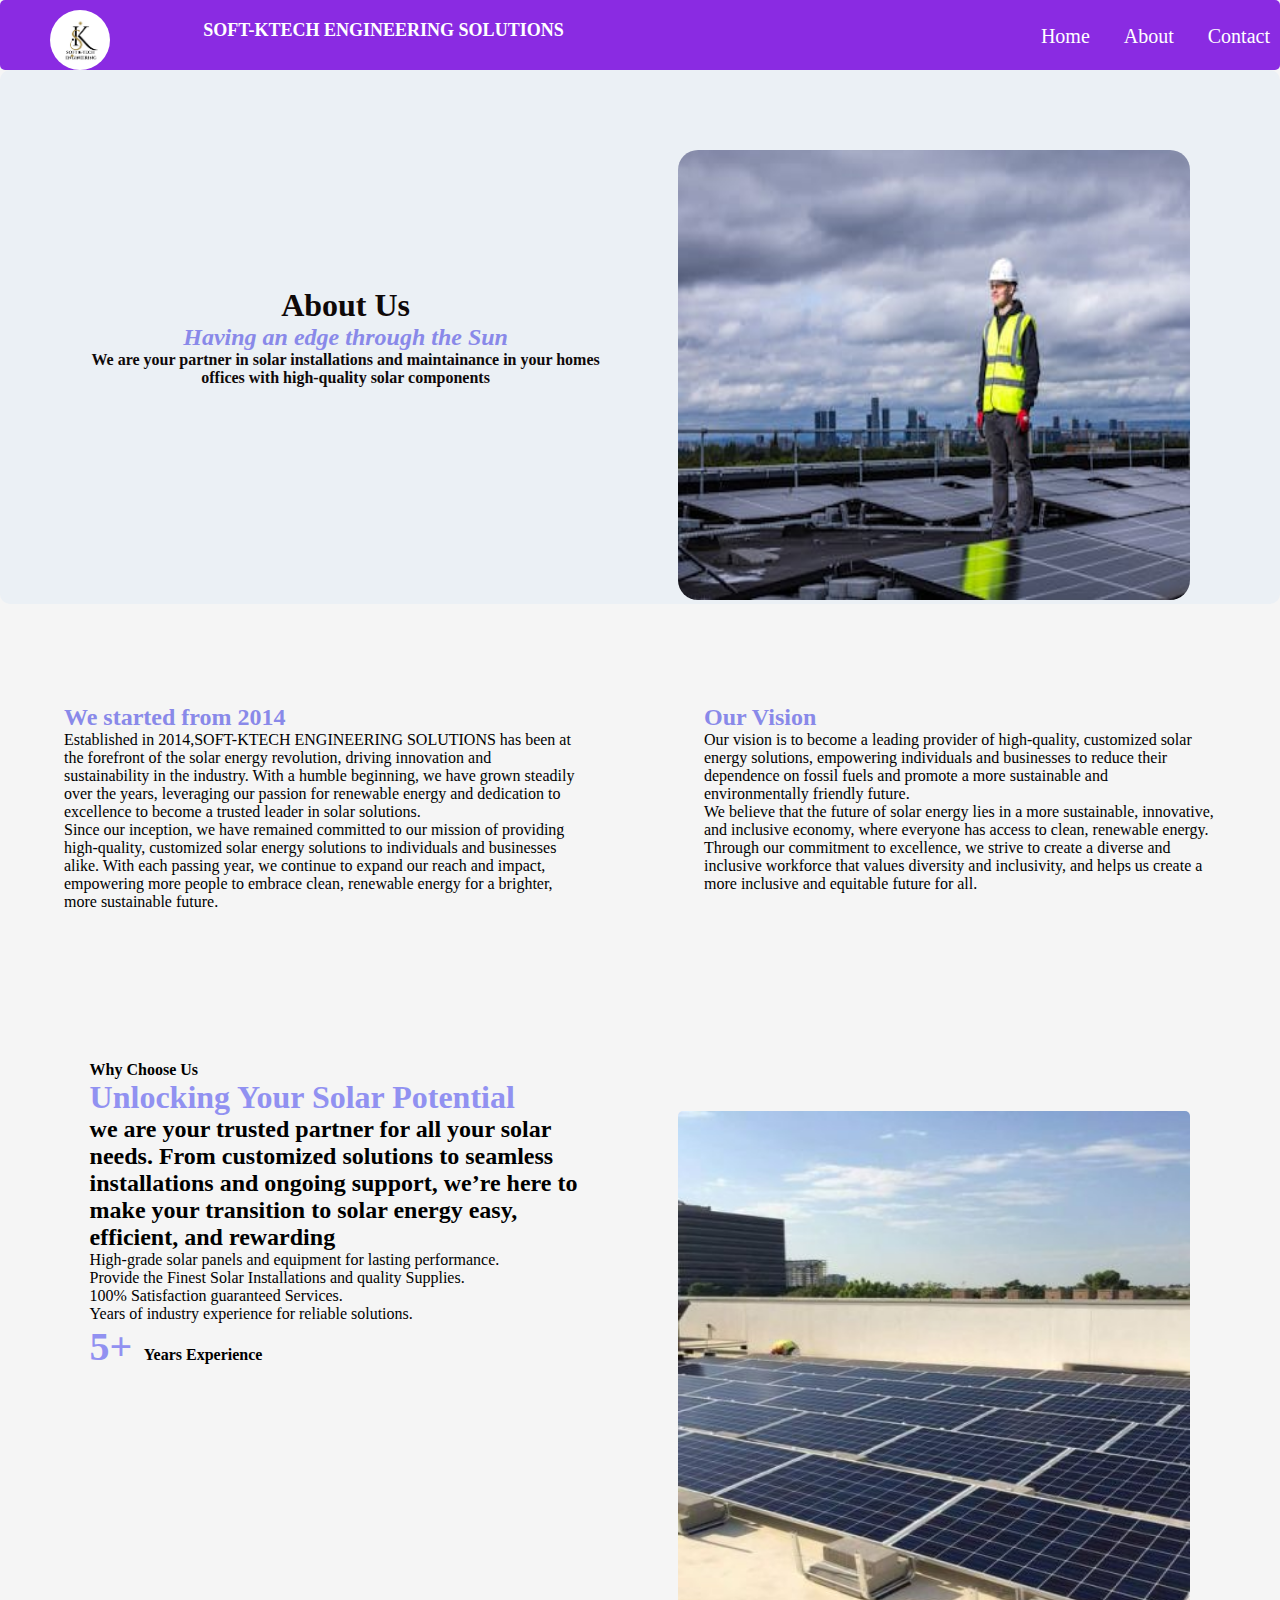
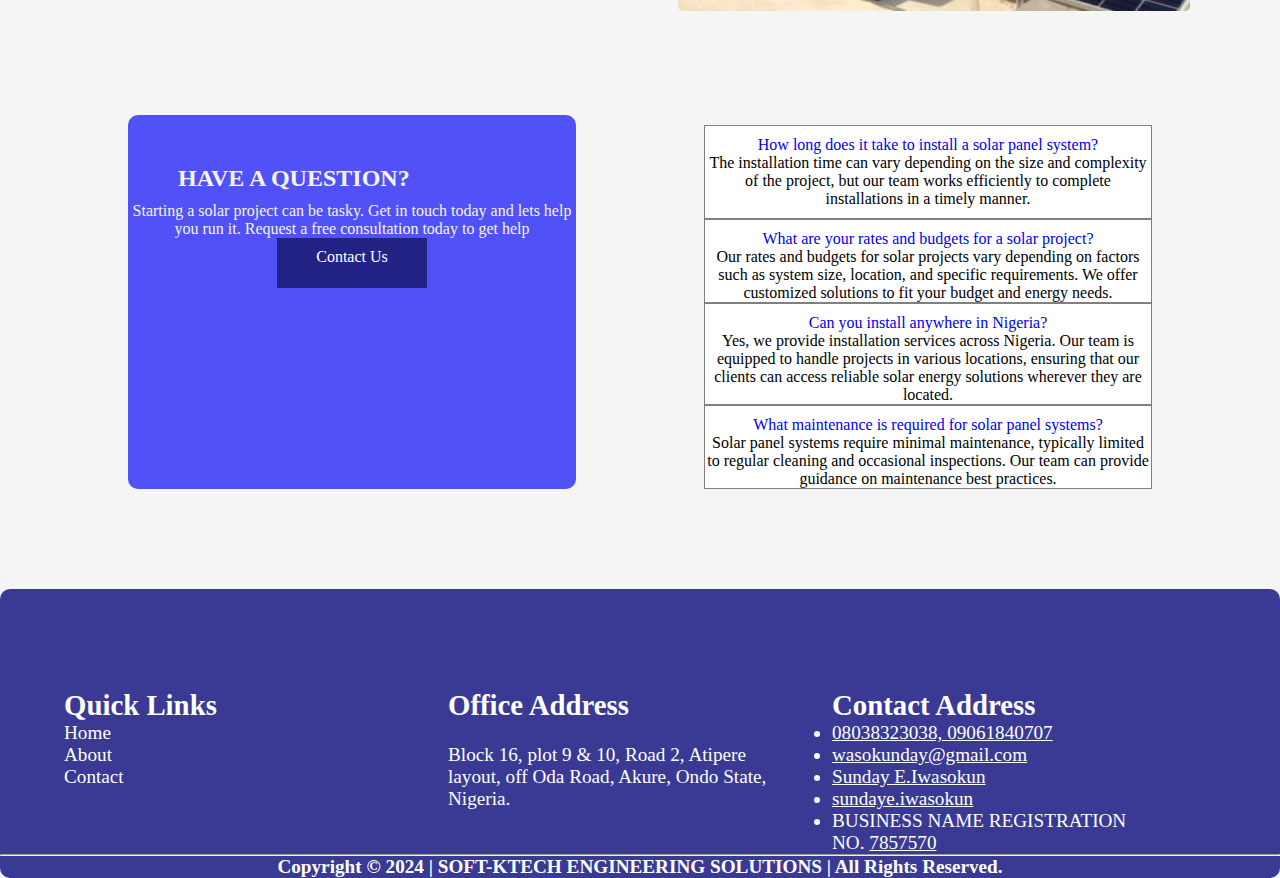
==== about.html @ e068b26a "first commit" ====
<!DOCTYPE html>
<html lang="en">
<head>
    <meta charset="UTF-8">
    <meta name="viewport" content="width=device-width, initial-scale=1.0">
    <title>SOFT-KTECH ENGINEERING SOLUTIONS</title>
    <link rel="stylesheet" href="https://cdnjs.cloudflare.com/ajax/libs/font-awesome/6.6.0/css/all.min.css" integrity="sha512-Kc323vGBEqzTmouAECnVceyQqyqdsSiqLQISBL29aUW4U/M7pSPA/gEUZQqv1cwx4OnYxTxve5UMg5GT6L4JJg==" crossorigin="anonymous" referrerpolicy="no-referrer" />
    <link href="https://cdn.jsdelivr.net/npm/bootstrap@5.0.2/dist/css/bootstrap.min.css" rel="stylesheet" integrity="sha384-EVSTQN3/azprG1Anm3QDgpJLIm9Nao0Yz1ztcQTwFspd3yD65VohhpuuCOmLASjC" crossorigin="anonymous">
    <link rel="stylesheet" href="css/index.css">
    <link rel="preconnect" href="https://fonts.googleapis.com">
    <link rel="preconnect" href="https://fonts.gstatic.com" crossorigin>
    <link href="https://fonts.googleapis.com/css2?family=Poppins:ital,wght@0,100;0,200;0,300;0,400;0,500;0,600;0,700;0,800;0,900;1,100;1,200;1,300;1,400;1,500;1,600;1,700;1,800;1,900&display=swap" rel="stylesheet">
</head>
<body style="background-color: whitesmoke;">
  <div style="display: flex; background-color: blueviolet; border-radius: 5px; justify-content: space-between; ">
    <img style="margin-left: 50px; border-radius: 50px; height: 60px; margin-top: 10px;" src="image/soft-tech logo.jfif" alt="">
    <h2 id="head" style="font-size: large; margin-top: 20px; margin-right: 30%; color: rgb(255, 255, 255);"> SOFT-KTECH ENGINEERING SOLUTIONS</h2>

    <div id="head1" class="navlink" style="margin-top: 25px; margin-right: 10px; ">
        <a href="index.html" id="hold" style=" font-size: 20px; text-decoration: none;  color: rgb(255, 255, 255);">Home</a>
        <a href="about.html" id="hold" style="margin-left: 30px; font-size: 20px; text-decoration: none;  color: rgb(255, 255, 255);">About</a>
        <a href="contact.html" id="hold" style="margin-left: 30px; font-size: 20px; text-decoration: none; color: rgb(255, 255, 255);">Contact</a>
    </div>
    <div class="bx bx-main" id="menu-icon">
      <span><i class="fa-solid fa-bars"></i></span>
  </div>
  </div>
         
    <div id="where" style="display: flex; width: 100%; border-radius: 10px;  background-color: rgb(235, 240, 245); color: rgb(15, 9, 9);">
        <div  id="word" style="margin: auto; width: 40%; text-align: center; margin-left: 7%; ">
            <h1 id="west">About Us</h1>
            <h2 id="west" style="color: rgb(137, 137, 233);"> <em>Having an edge through the Sun</em></h2>
            <h4 id="west">We are your partner in solar installations and maintainance in your homes offices with high-quality solar components</h4>
        </div>
        <div id="pict" style="width: 40%; margin-right: 7%; margin-left: 6%; margin-top: 80px;">
            <img id="east" src="image/about1.jpeg" style=" height: 450px; width: 100%; border-radius: 20px;" alt="">
        </div>
    </div>

    <!-- Our mission -->
    <div id="where" style="display: flex; width: 100%; padding-top: 100px; padding-bottom: 100px;">
       <div id="word" style="width: 40%; margin-left: 5%;">
           <h2 style="color: rgb(137, 137, 233);"><strong>We started from 2014</strong></h2>
           <p>Established in 2014,SOFT-KTECH ENGINEERING SOLUTIONS has been 
            at the forefront of the solar energy revolution, 
            driving innovation and sustainability in the industry. 
            With a humble beginning, we have grown steadily over the 
            years, leveraging our passion for renewable energy and 
            dedication to excellence to become a trusted leader in solar solutions.
           </p>
           <p>Since our inception, we have remained committed to our
            mission of providing high-quality, customized solar energy 
            solutions to individuals and businesses alike. With each 
            passing year, we continue to expand our reach and impact, 
            empowering more people to embrace clean, renewable energy 
            for a brighter, more sustainable future.
           </p>
       </div>
       <div id="word" style="width: 40%; margin-left: 10%;">
            <h2 style="color: rgb(137, 137, 233);"><strong>Our Vision</strong></h2>
            <p>Our vision is to become a leading provider of high-quality, customized solar energy solutions,
            empowering individuals and businesses to reduce their dependence on fossil fuels and promote a more sustainable and environmentally friendly future.
            </p>
            <p>We believe that the future of solar energy lies in a more sustainable, innovative, and inclusive economy, where everyone has access to clean, renewable energy.
            </p>
            <p>Through our commitment to excellence, we strive to create a diverse and inclusive workforce that values diversity and inclusivity, and helps us create a more inclusive and equitable future for all.
            </p>
       </div>
    </div>

     <!-- why choose us -->
    <div id="where" style="display: flex; width: 100%;  margin-top: 50px;">
        <div id="word" style="width: 40%; margin-left: 7%;">
          <h4> <strong> Why Choose Us</strong></h4>
          <h1 style="color: rgb(145, 145, 241);"><strong> Unlocking Your Solar Potential</strong>
          </h1>
          <h3 style="font-size: 150%;">we are your trusted partner for all your solar needs. 
            From customized solutions to seamless installations and ongoing 
            support, we’re here to make your transition to solar energy easy, efficient, and rewarding
          </h3>
          <li style="list-style-type: none;">
            <ul><i style="color: blue;" class="fa fa-check-square" aria-hidden="true"></i>
                High-grade solar panels and equipment for lasting performance.</ul>
            <ul><i style="color: blue;" class="fa fa-check-square" aria-hidden="true"></i>
                Provide the Finest Solar Installations and quality Supplies.</ul>
            <ul><i style="color: blue;" class="fa fa-check-square" aria-hidden="true"></i>
                100% Satisfaction guaranteed Services.</ul>
            <ul><i style="color: blue;" class="fa fa-check-square" aria-hidden="true"></i>
                Years of industry experience for reliable solutions.</ul>
          </li>
          <h4><strong style="font-size: 250%; color: rgb(145, 145, 241);" >5+</strong> &nbsp; Years Experience</h4>
        </div>
        <div id="pict" style="width: 40%; margin-right: 7%; margin-left: 6%;  ">
          <img src="image/about2.jpg" alt="" style="height: 500px; border-radius: 5px; margin-top: 50px; width: 100%;">
        </div>
    </div>
    
    <!-- questions -->
    <div id="where" style=" color: whitesmoke; display: flex; width: 100%; margin-top: 100px; margin-bottom: 100px;">
        <div id="word" style="width: 35%; margin-left: 10%; background-color: rgb(81, 81, 248); padding-bottom: 5px; border-radius: 10px;">
            <h2 id="quest" style="margin-left: 50px; margin-top: 50px;"><strong>HAVE A QUESTION?</strong></h2>
            <p style="text-align: center; width: 100%; margin-top: 10px;">Starting a solar project can be tasky. 
                Get in touch today and lets help you 
                run it. Request a free consultation today to get help
            </p>
            <div id="tion"  style=" text-align: center; padding-top: 10px; background-color: rgb(35, 35, 133);
             height: 50px; width: 150px; margin-top: 30px; margin: auto;"><a href="contact.html/#contact" 
             style="text-decoration: none; color: white;">Contact Us</a></div>
        </div>
        <div id="word" style=" margin-top: 10px; width: 35%; margin-left: 10%;  background-color: white; text-align: center; ">
            <div style="padding-top: 10px; padding-bottom: 10px; border-color:gray; border-width:1px; border-style:solid;">
                <p>
                    <a  style="text-decoration: none;"  data-bs-toggle="collapse" href="#collapseExample"  aria-controls="collapseExample">
                        How long does it take to install a solar panel system?
                    </a>
                  </p>
                  <div class="collapse" id="collapseExample">
                    <div style="border-color: transparent; color: black;" class="card card-body">
                        The installation time can vary depending 
                        on the size and complexity of the project, 
                        but our team works efficiently to complete installations in a timely manner.
                    </div>
                  </div>
            </div>
            <div style="padding-top: 10px;  border-color:gray; border-width:1px; border-style:solid;">
                <p>
                    <a style="text-decoration: none;" data-bs-toggle="collapse" href="#collapseExample1"  aria-controls="collapseExample">
                        What are your rates and budgets for a solar project?
                    </a>
                  </p>
                  <div class="collapse" id="collapseExample1">
                    <div style="border-color: transparent; color: black;" class="card card-body">
                        Our rates and budgets for solar projects vary depending 
                        on factors such as system size, location, and specific requirements. 
                        We offer customized solutions to fit your budget and energy needs.
                    </div>
                  </div>
            </div>
            <div style="padding-top: 10px;  border-color:gray; border-width:1px; border-style:solid;">
                <p>
                    <a style="text-decoration: none;" data-bs-toggle="collapse" href="#collapseExample2"  aria-controls="collapseExample">
                        Can you install anywhere in Nigeria?
                    </a>
                  </p>
                  <div class="collapse" id="collapseExample2">
                    <div style="border-color: transparent; color: black;" class="card card-body">
                        Yes, we provide installation services across Nigeria. 
                        Our team is equipped to handle projects in various locations, ensuring that our clients can 
                        access reliable solar energy solutions wherever they are located.
                    </div>
                  </div>
            </div>
            <div style="padding-top: 10px;  border-color:gray; border-width:1px; border-style:solid;">
                <p>
                    <a style="text-decoration: none;" data-bs-toggle="collapse" href="#collapseExample3"  aria-controls="collapseExample">
                        What maintenance is required for solar panel systems?
                    </a>
                  </p>
                  <div class="collapse" id="collapseExample3">
                    <div style="border-color: transparent; color: black;" class="card card-body">
                        Solar panel systems require minimal maintenance, 
                        typically limited to regular cleaning and occasional inspections. 
                        Our team can provide guidance on maintenance best practices.
                    </div>
                  </div>
            </div>
        </div>
    </div>
    
    <div class="col-md-14 " id="foot" style=" color: white; font-size: larger; 
    background-color: rgb(58, 58, 148); height: 100%; background-size: cover;
    border-radius: 10px; ">
      <div id="where" style="display: flex; width: 100%; padding-top: 100px; height: 90%;">
        <div id="word" style="width: 25%; margin-left: 5%;">
          <h2><strong>Quick Links</strong></h2>
          <ul style=" list-style-type: none;">
            <li><a style="text-decoration: none;  color: rgb(255, 255, 255);" href="index.html">Home</a></li>
            <li><a style="text-decoration: none;  color: rgb(255, 255, 255);" href="about.html">About</a></li>
            <li><a style="text-decoration: none;  color: rgb(255, 255, 255);" href="contact.html">Contact</a></li>
          </ul>
        </div>
        <div id="word" style="width: 25%; margin-left: 5%;">
          <h2><strong>Office Address</strong></h2><br>
           <ul class="list-unstyled text-light footer-link-list"  style=" list-style-type: none;"><li style="width: 100%;">
            <i class="fas fa-map-marker-alt fa-fw"></i>
            Block 16, plot 9 & 10, Road 2, Atipere layout, off Oda Road, Akure, Ondo State, Nigeria.
           </li></ul>
        </div>
        <div id="word" style="width: 25%; margin-left: 5%; margin-right: 5%;">
          <h2><strong>Contact Address</strong></h2>
          <ul class="list-unstyled text-light footer-link-list" >
            <li>
              <i class="fa fa-phone-square" aria-hidden="true"></i>
              <a class="text-decoration-none" href="" style="color: white;">08038323038, 09061840707</a>
            </li>
            <li>
              <i class="fa fa-envelope fa-fw"></i>
              <a class="text-decoration-none" href="mailto:info@company.com" style="color: white;">wasokunday@gmail.com</a>
            </li>
            <li>
              <i class="fa-brands fa-facebook"></i>
              <a class="text-decoration-none" href="https://web.facebook.com/iwasokuns" style="color: white;">Sunday E.Iwasokun</a>
            </li>
            <li>
              <i class="fa-brands fa-instagram"></i>
              <a class="text-decoration-none" href="https://www.instagram.com/sundaye.iwasokun/" style="color: white;">sundaye.iwasokun</a>
            </li>  
            <li> BUSINESS NAME REGISTRATION NO. 
              <a class="text-decoration-none" href="" style="color: white;">7857570</a>
            </li>  
          </ul> 
        </div>
      </div>
      <hr id="foots">
      <h4 id="foots1" style="height: 10%; margin: auto; text-align: center; font-size: 100%;">Copyright © 2024 | SOFT-KTECH ENGINEERING SOLUTIONS | All Rights Reserved.</h4>
    </div>
        
    <script src="js/index.js"></script>
    <script src="https://cdn.jsdelivr.net/npm/bootstrap@5.0.2/dist/js/bootstrap.bundle.min.js" integrity="sha384-MrcW6ZMFYlzcLA8Nl+NtUVF0sA7MsXsP1UyJoMp4YLEuNSfAP+JcXn/tWtIaxVXM" crossorigin="anonymous"></script>
</body>
</html>
---- css/index.css ----
*{
    padding: 0;
    margin: 0px;
    box-sizing: border-box;
    font-family: Poppins sans-serif;
}
body{
    margin: 0px;
    background-color: rgb(235, 240, 245);
}
#menu-icon{
    font-size: 30px;
    z-index: 10001;
    cursor: pointer;
    color: white;
    margin-top: 20px;
    margin-left: 60px;
    display: none;
}
.h1{
    color: blueviolet;
}
#hold:hover{
    color: rgb(14, 9, 19) !important;
    text-decoration: underline !important;
}


@media only screen and (max-width: 700px){
    .benefit{
        display: flex;
        flex-direction: column;
    }
    #benefit1{
        width: 80% !important;
        margin-left: 10%;
    }
    #benefit2{
        width: 80% !important;
        margin-left: 10%;
    }
}

/* Extra small devices (phones, 600px and down)*/
@media only screen and (max-width: 600px) {
    #where{
        flex-direction: column !important;
    }
    #word{
        width: 80% !important;
        margin-left: 10% !important;
    }
    #pict{
        width: 80% !important;
        margin-left: 10% !important;
    }
    #word1{
        width: 80% !important;
        margin-left: 10% !important;
        height: 200% !important;
    }
    #test{
        width: 80% !important;
        margin-left: 10% !important;
    }
} 

/*Medium devices (landscape tablets, 768px and up) */
@media only screen and (max-width: 768px) {
    #head{
       font-size: 100% !important;
    }
    #size{
        width: 100% !important;
    }    
}

@media only screen and (max-width: 1130px){
    #menu-icon{
        display: block;
        margin-right: 50px;
        
    }
    .navlink{
        position: absolute !important;
        top: 60px !important;
        right: -100% !important;
        bottom: 0 !important;
        width: 20% !important;
        height: 80% !important;
        background-color: rgb(27, 13, 107) !important;
        display: flex !important; 
        margin-right: 0px !important;
        margin-top: 10px !important;
        align-items: center;
        flex-direction: column;
    }
    .navlink a{
        display: block !important;
        margin-bottom: 15px !important;
        margin-left: 10% !important; 
        text-align: center !important;
    }
    .navlink.open{
        right: 0 !important ;
    } 
    #test{
        font-size: 100% !important;
    }
}

/*Large devices (laptops/desktops, 992px and up)*/ 
@media only screen and (max-width: 992px) {
    #west{
        font-size: 120% !important;
        width: 80%px !important;
    }
    #east{
        height: 350px !important;
        width: 80% !important;
    }
    #quest{
        font-size: 120% !important
    }
    #tion{
        height: 30px !important;
        width: 100px !important;
        margin: auto !important;
        padding-top: 0px !important;
    }
    #globe{
        font-size:100% !important;
    }
}



@media only screen and (max-width: 900px) {
    #recent{
        padding-top: 0px !important;
    }
    
    #foots{
        margin-top: 50px;
    }
    #foots1{
        font-size: 120%;
    }
}
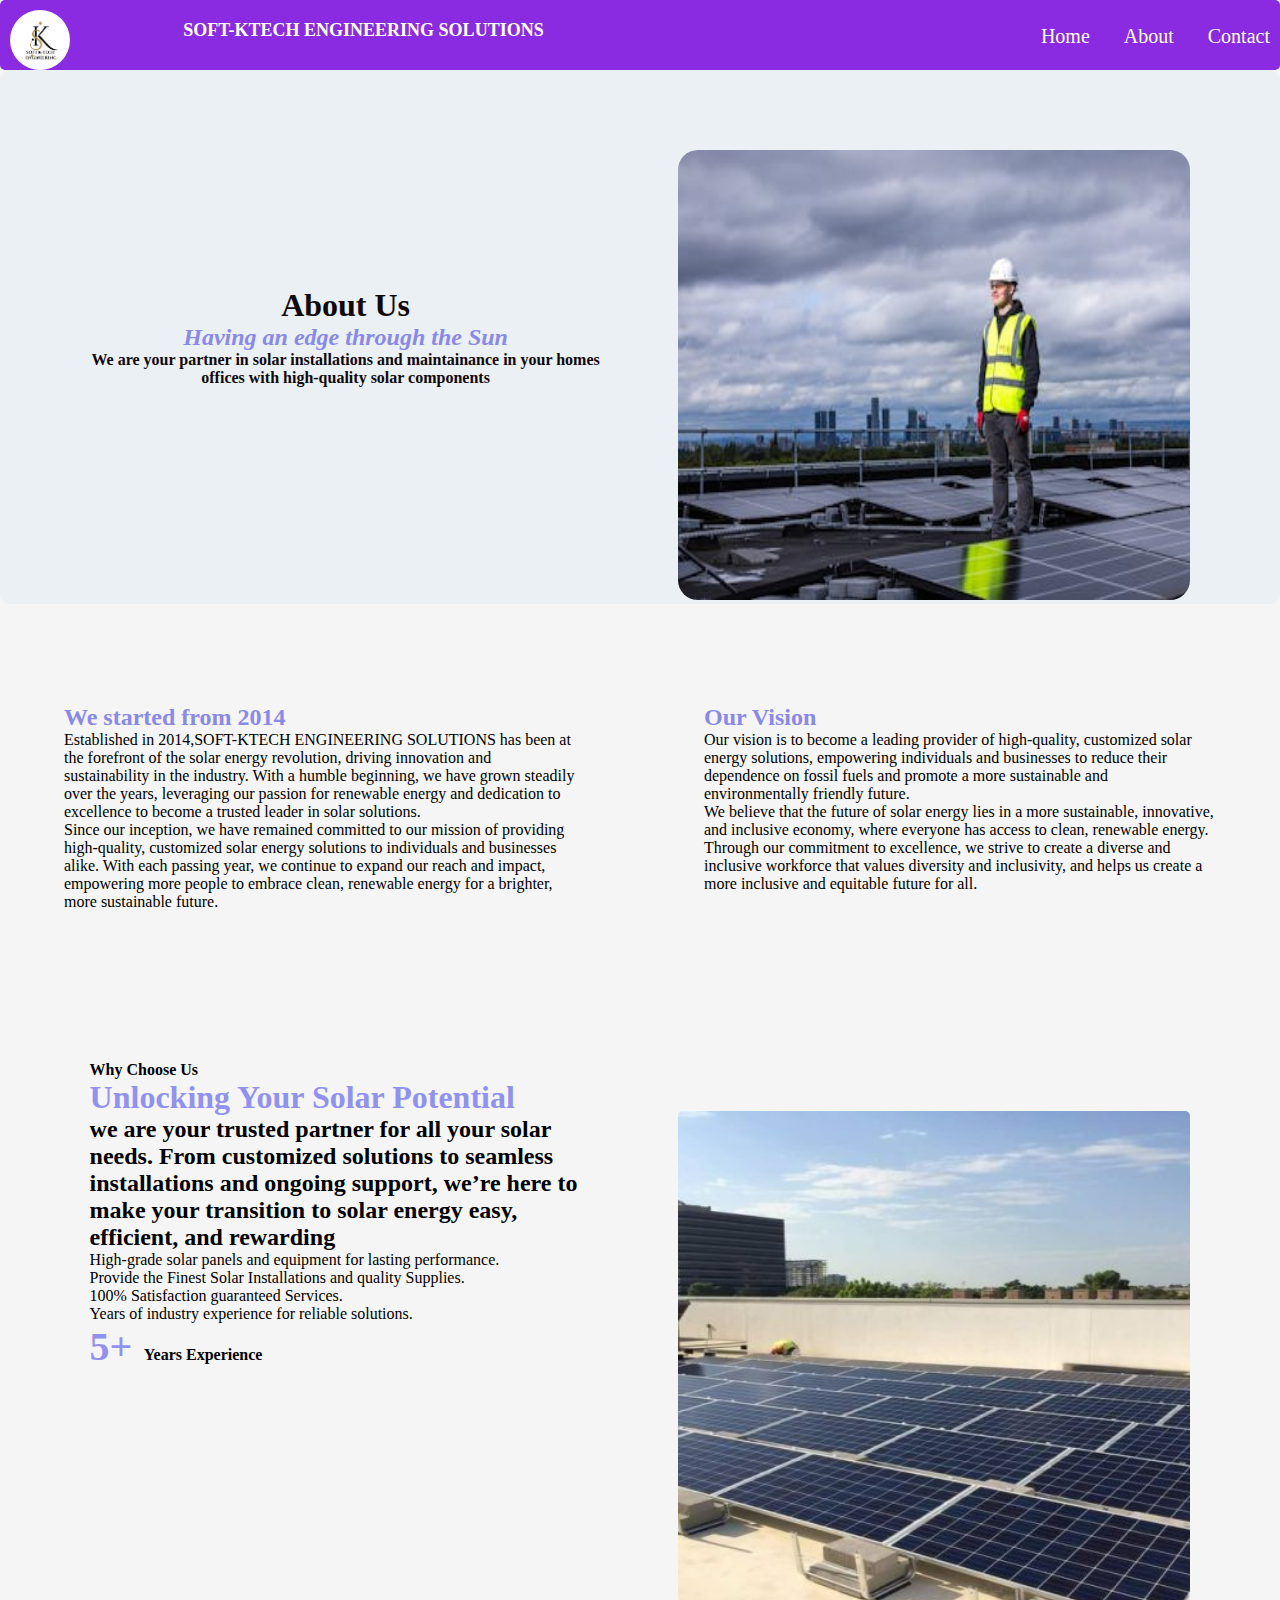
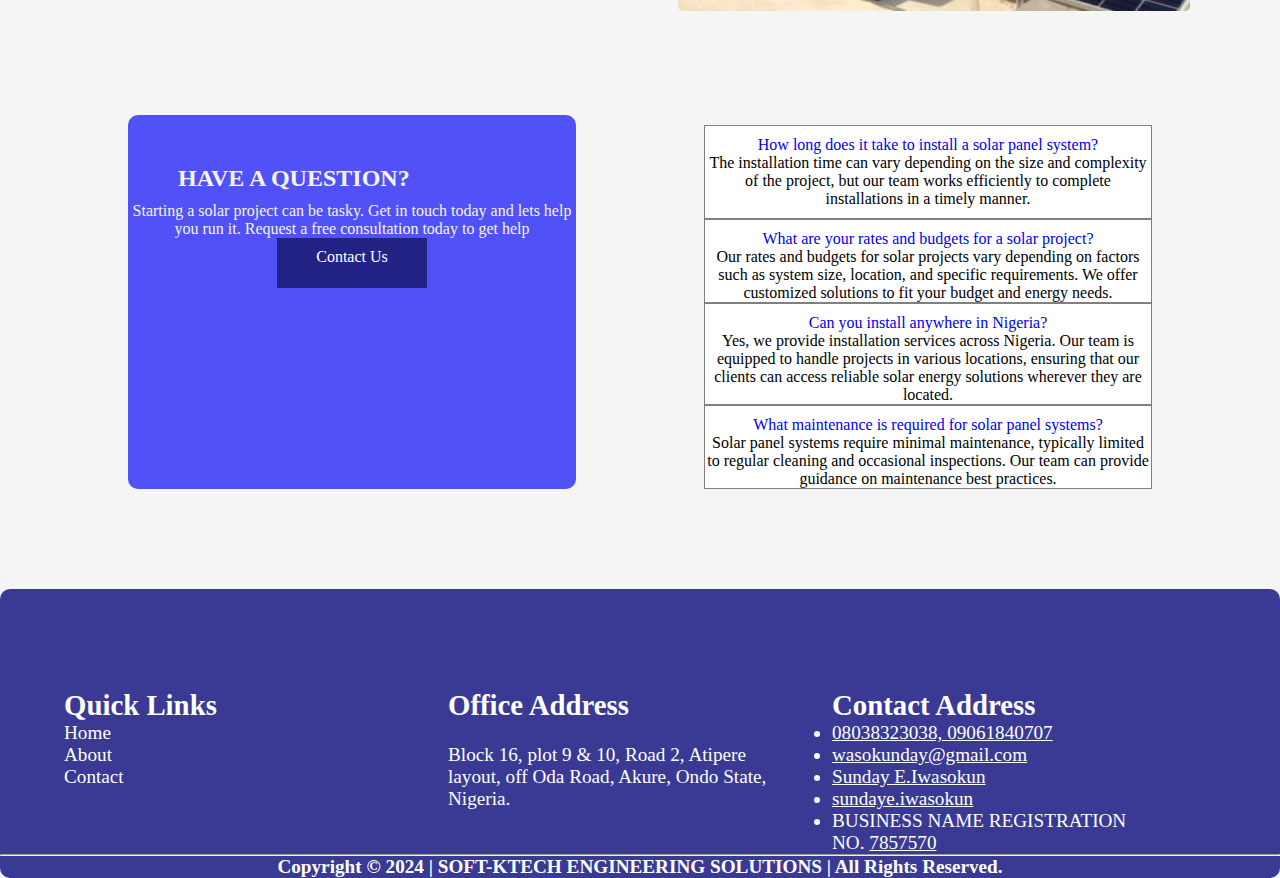
==== commit 45be1501: "update" ====
--- a/about.html
+++ b/about.html
@@ -12,8 +12,8 @@
     <link href="https://fonts.googleapis.com/css2?family=Poppins:ital,wght@0,100;0,200;0,300;0,400;0,500;0,600;0,700;0,800;0,900;1,100;1,200;1,300;1,400;1,500;1,600;1,700;1,800;1,900&display=swap" rel="stylesheet">
 </head>
 <body style="background-color: whitesmoke;">
-  <div style="display: flex; background-color: blueviolet; border-radius: 5px; justify-content: space-between; ">
-    <img style="margin-left: 50px; border-radius: 50px; height: 60px; margin-top: 10px;" src="image/soft-tech logo.jfif" alt="">
+  <div id="mess" style="display: flex; background-color: blueviolet; border-radius: 5px; justify-content: space-between; ">
+    <img style="margin-left: 10px; border-radius: 50px; height: 60px; margin-top: 10px;" src="image/soft-tech logo.jfif" alt="">
     <h2 id="head" style="font-size: large; margin-top: 20px; margin-right: 30%; color: rgb(255, 255, 255);"> SOFT-KTECH ENGINEERING SOLUTIONS</h2>
 
     <div id="head1" class="navlink" style="margin-top: 25px; margin-right: 10px; ">
@@ -21,9 +21,10 @@
         <a href="about.html" id="hold" style="margin-left: 30px; font-size: 20px; text-decoration: none;  color: rgb(255, 255, 255);">About</a>
         <a href="contact.html" id="hold" style="margin-left: 30px; font-size: 20px; text-decoration: none; color: rgb(255, 255, 255);">Contact</a>
     </div>
-    <div class="bx bx-main" id="menu-icon">
-      <span><i class="fa-solid fa-bars"></i></span>
-  </div>
+    <div class="bx bx-bar" id="menu-icon">
+      <span class="bar"><i class="fa-solid fa-bars"></i></span>
+      <span class="closebar"><i class="fa-regular fa-rectangle-xmark"></i></span>
+    </div>
   </div>
          
     <div id="where" style="display: flex; width: 100%; border-radius: 10px;  background-color: rgb(235, 240, 245); color: rgb(15, 9, 9);">
--- a/css/index.css
+++ b/css/index.css
@@ -14,7 +14,7 @@
     cursor: pointer;
     color: white;
     margin-top: 20px;
-    margin-left: 60px;
+    /* margin-left: ; */
     display: none;
 }
 .h1{
@@ -38,6 +38,12 @@
     #benefit2{
         width: 80% !important;
         margin-left: 10%;
+    }
+}
+@media only screen and (max-width: 380px){
+    #mess{
+        display: flex;
+        /* flex-direction: column; */
     }
 }
 
@@ -81,28 +87,37 @@
         margin-right: 50px;
         
     }
+    .bx-bar .closebar{
+        display: none;
+    }
+    .bx-barshow .bar{
+        display: none;
+    }
     .navlink{
         position: absolute !important;
-        top: 60px !important;
-        right: -100% !important;
+        top: 70px !important;
+        left: 1px !important;
         bottom: 0 !important;
-        width: 20% !important;
-        height: 80% !important;
+        width: 100% !important;
+        height: 40% !important;
+        /* height: 80% !important; */
         background-color: rgb(27, 13, 107) !important;
         display: flex !important; 
         margin-right: 0px !important;
         margin-top: 10px !important;
-        align-items: center;
+        align-items: start;
         flex-direction: column;
+    
     }
     .navlink a{
         display: block !important;
         margin-bottom: 15px !important;
-        margin-left: 10% !important; 
+        margin-left: 5% !important; 
         text-align: center !important;
     }
-    .navlink.open{
-        right: 0 !important ;
+    .close{
+        /* left: 0 !important ; */
+        display: none;
     } 
     #test{
         font-size: 100% !important;
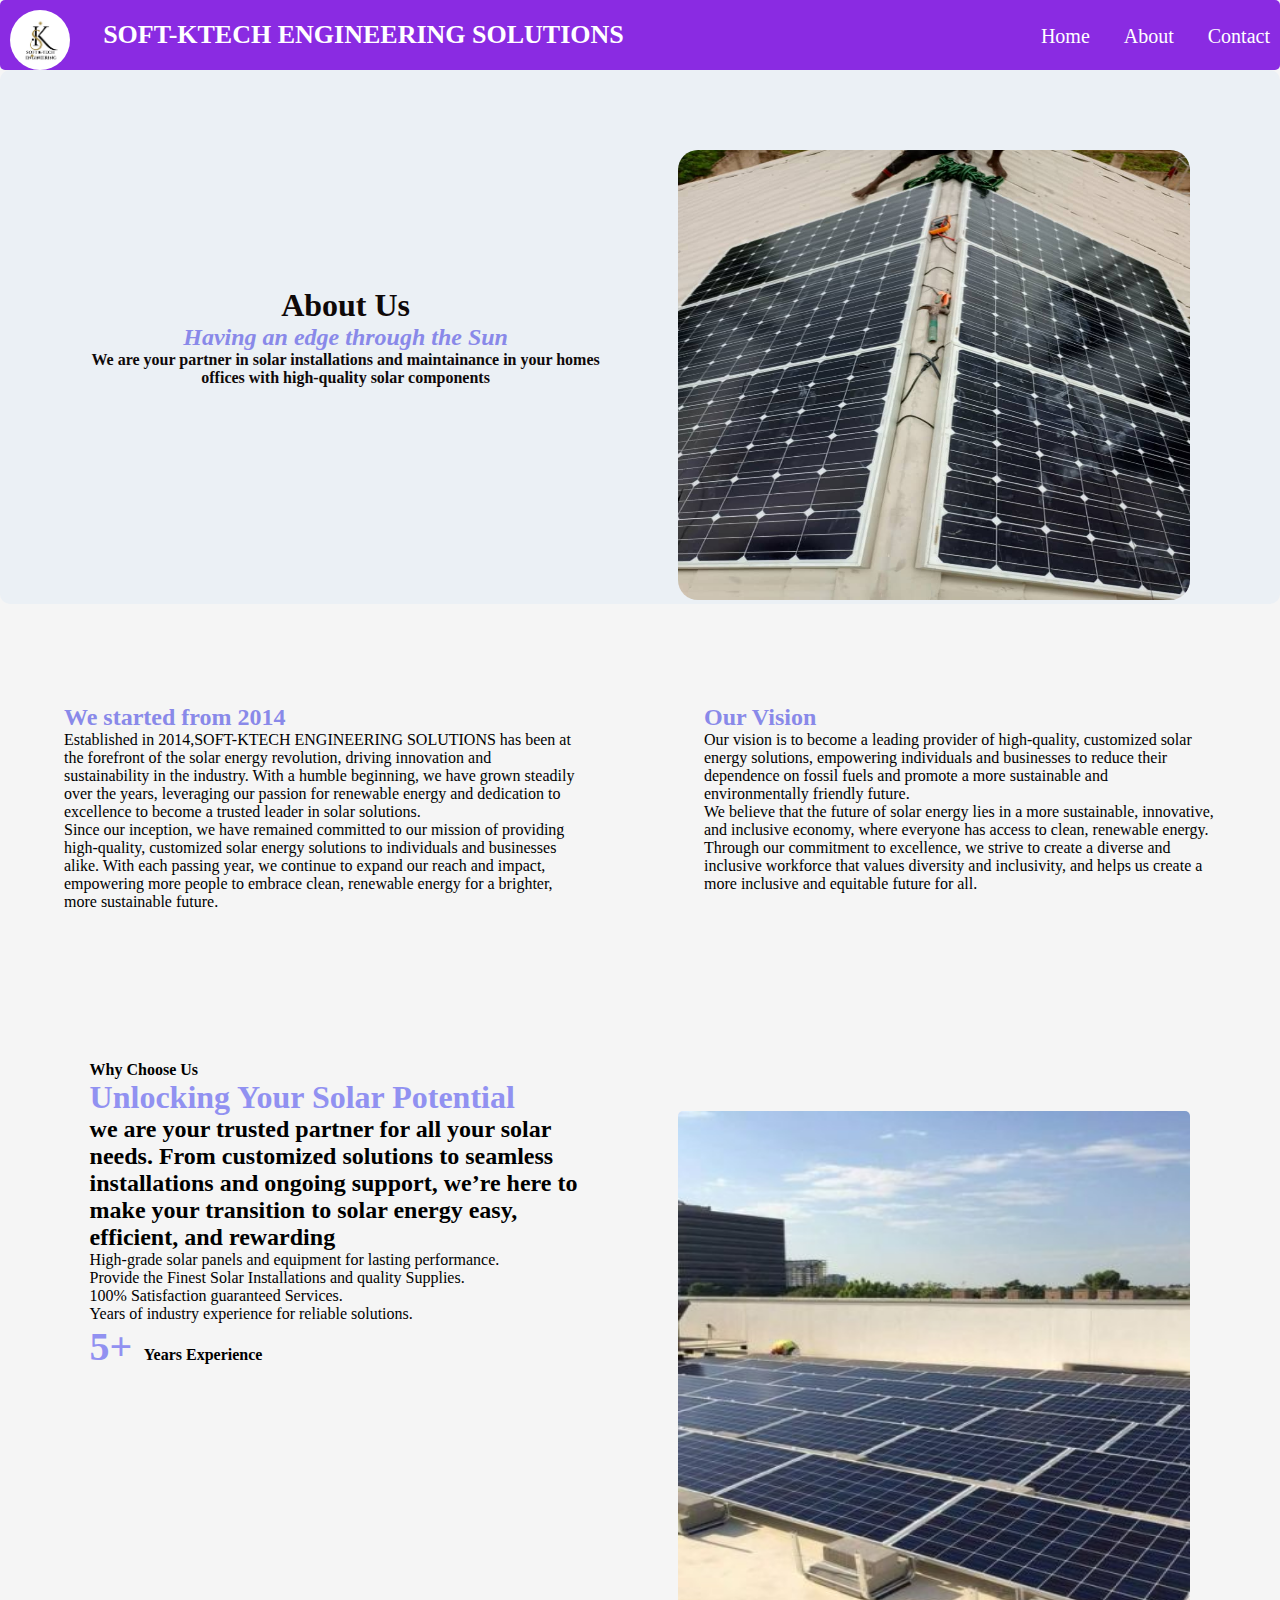
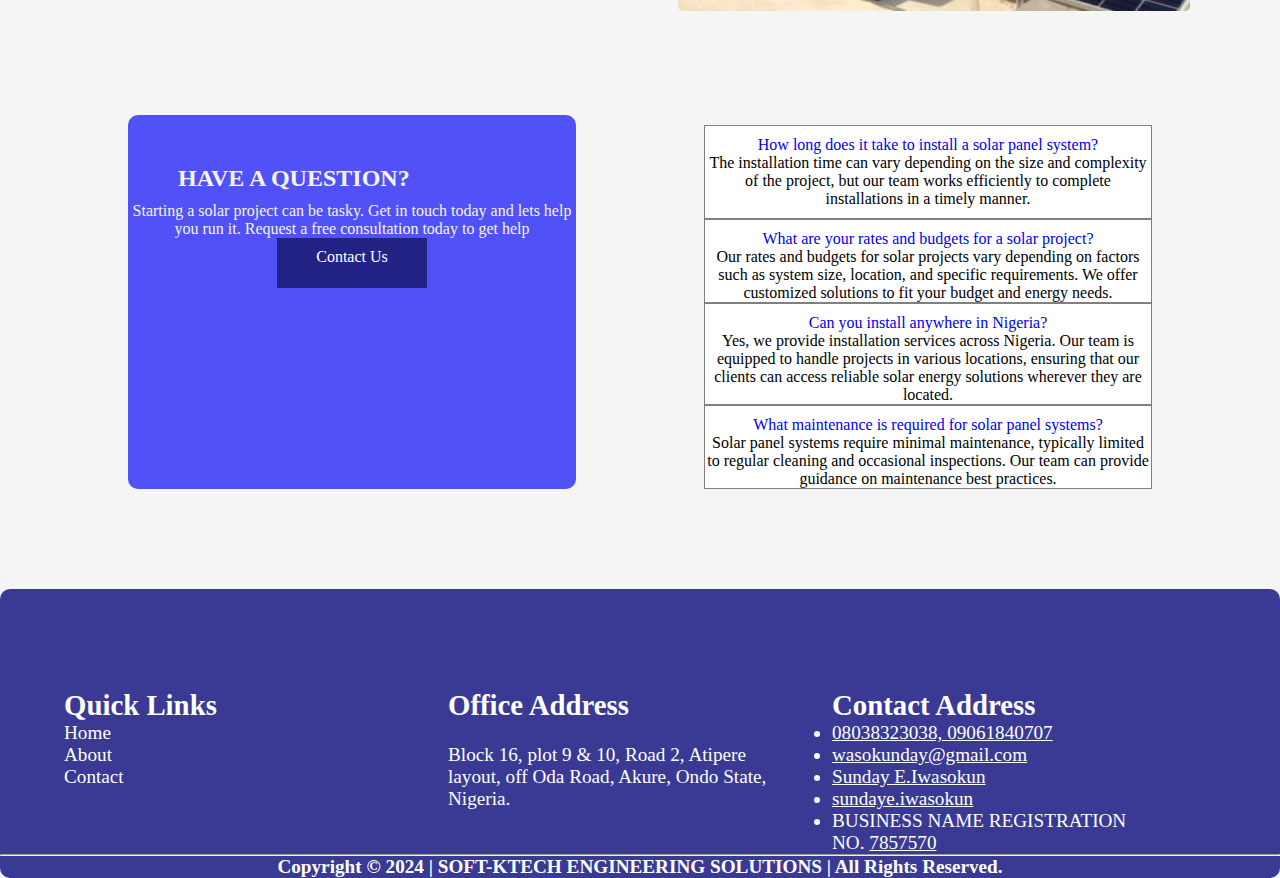
==== commit abd8f3fd: "solar" ====
--- a/about.html
+++ b/about.html
@@ -4,6 +4,7 @@
     <meta charset="UTF-8">
     <meta name="viewport" content="width=device-width, initial-scale=1.0">
     <title>SOFT-KTECH ENGINEERING SOLUTIONS</title>
+    <link rel="icon" href="image/favicon.ico" type="image/x-icon">
     <link rel="stylesheet" href="https://cdnjs.cloudflare.com/ajax/libs/font-awesome/6.6.0/css/all.min.css" integrity="sha512-Kc323vGBEqzTmouAECnVceyQqyqdsSiqLQISBL29aUW4U/M7pSPA/gEUZQqv1cwx4OnYxTxve5UMg5GT6L4JJg==" crossorigin="anonymous" referrerpolicy="no-referrer" />
     <link href="https://cdn.jsdelivr.net/npm/bootstrap@5.0.2/dist/css/bootstrap.min.css" rel="stylesheet" integrity="sha384-EVSTQN3/azprG1Anm3QDgpJLIm9Nao0Yz1ztcQTwFspd3yD65VohhpuuCOmLASjC" crossorigin="anonymous">
     <link rel="stylesheet" href="css/index.css">
@@ -14,7 +15,7 @@
 <body style="background-color: whitesmoke;">
   <div id="mess" style="display: flex; background-color: blueviolet; border-radius: 5px; justify-content: space-between; ">
     <img style="margin-left: 10px; border-radius: 50px; height: 60px; margin-top: 10px;" src="image/soft-tech logo.jfif" alt="">
-    <h2 id="head" style="font-size: large; margin-top: 20px; margin-right: 30%; color: rgb(255, 255, 255);"> SOFT-KTECH ENGINEERING SOLUTIONS</h2>
+    <h2 id="head" style="font-size: 26px; margin-top: 20px; margin-right: 30%; color: rgb(255, 255, 255);"> SOFT-KTECH ENGINEERING SOLUTIONS</h2>
 
     <div id="head1" class="navlink" style="margin-top: 25px; margin-right: 10px; ">
         <a href="index.html" id="hold" style=" font-size: 20px; text-decoration: none;  color: rgb(255, 255, 255);">Home</a>
@@ -34,7 +35,7 @@
             <h4 id="west">We are your partner in solar installations and maintainance in your homes offices with high-quality solar components</h4>
         </div>
         <div id="pict" style="width: 40%; margin-right: 7%; margin-left: 6%; margin-top: 80px;">
-            <img id="east" src="image/about1.jpeg" style=" height: 450px; width: 100%; border-radius: 20px;" alt="">
+            <img id="east" src="image/about3.jpeg" style=" height: 450px; width: 100%; border-radius: 20px;" alt="">
         </div>
     </div>
 
--- a/css/index.css
+++ b/css/index.css
@@ -74,7 +74,7 @@
 /*Medium devices (landscape tablets, 768px and up) */
 @media only screen and (max-width: 768px) {
     #head{
-       font-size: 100% !important;
+       font-size: 20px !important;
     }
     #size{
         width: 100% !important;
